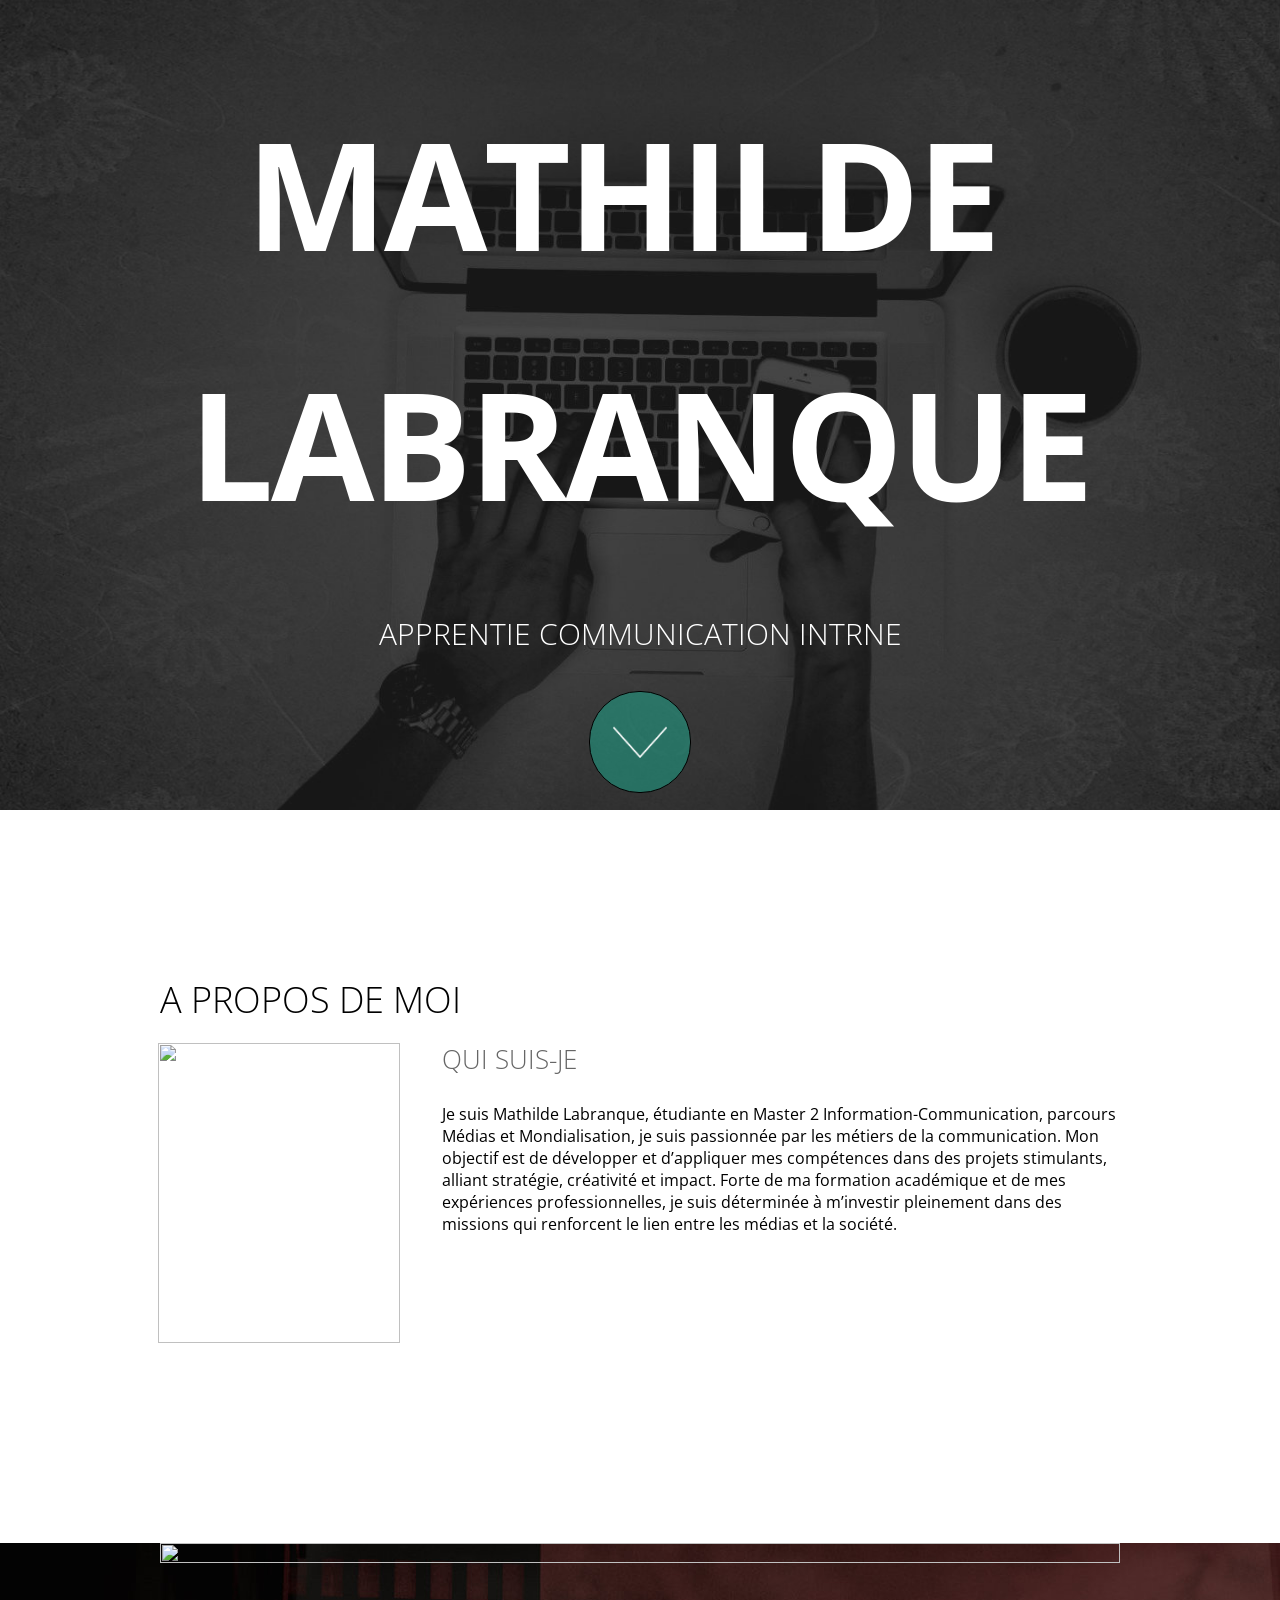
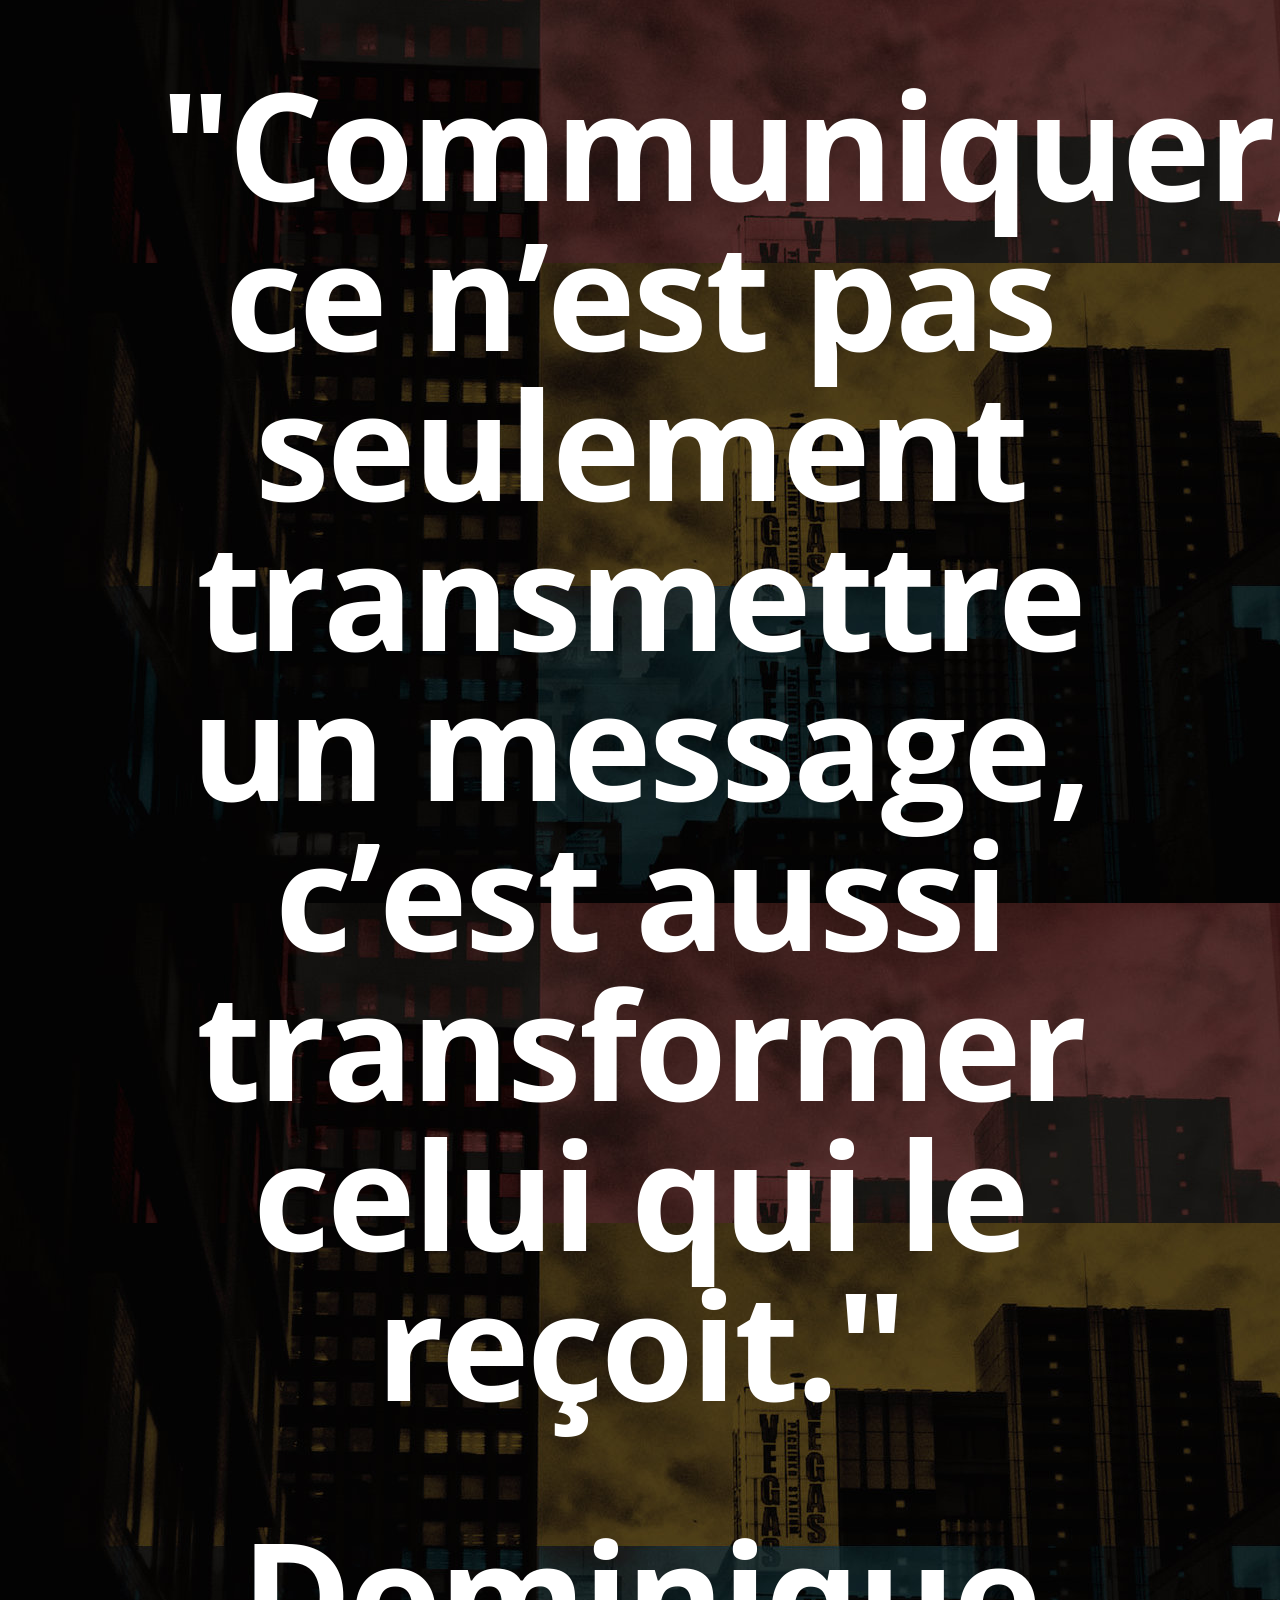
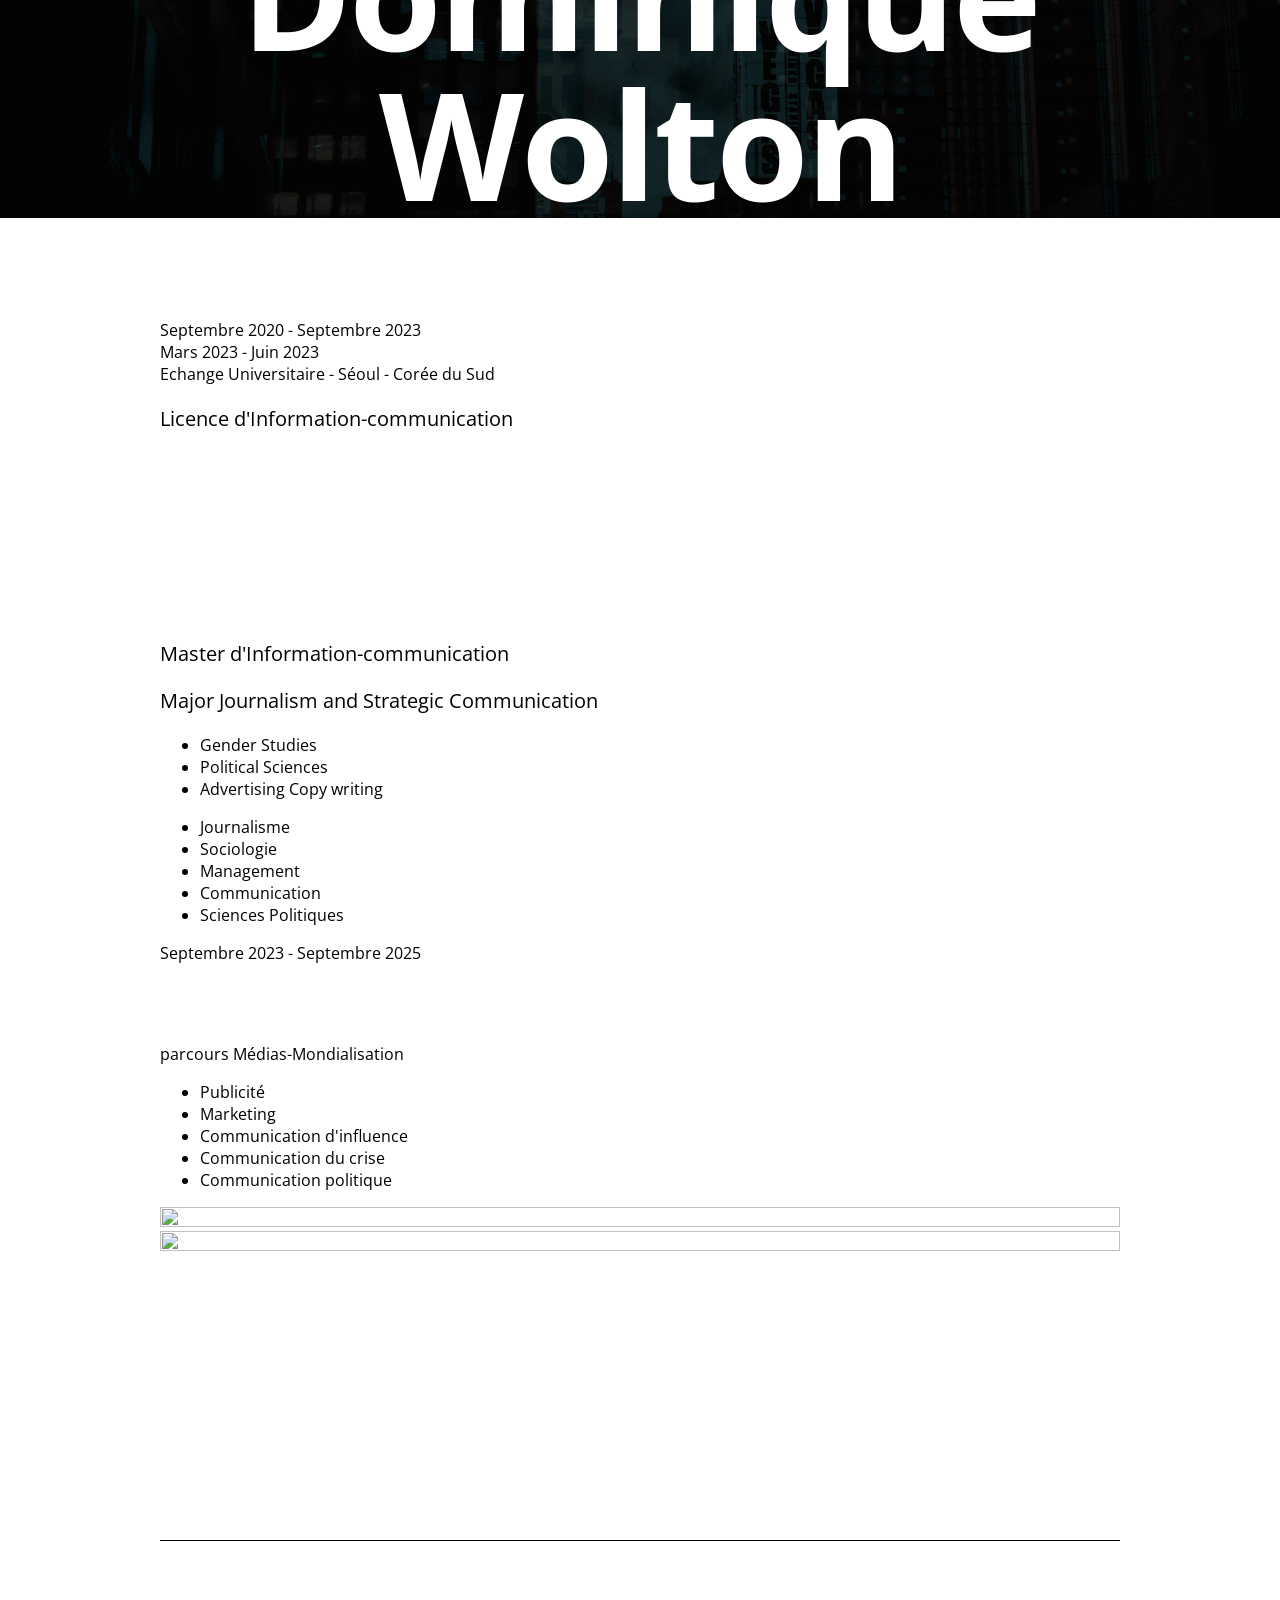
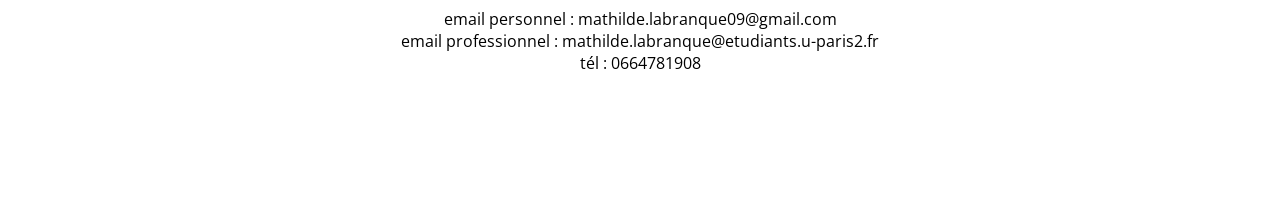
==== parcours-.html @ 7e93c634 "Batch update" ====
<!doctype html><html lang=""><head>
    <meta charset="UTF-8">
    <!-- generator meta tag -->
    <!-- leave this for stats and Silex version check -->
    <meta name="generator" content="Silex v2.2.14">
    <!-- End of generator meta tag -->
    <link href="css/normalize.css" rel="stylesheet">
    <link href="css/front-end.css" rel="stylesheet">
    <script src="js/jquery.js"></script>
    
    
    <script src="js/front-end.js"></script>

    
    <script class="silex-script"></script>
    





















    



    
    <title> - parcours </title>





















































    <meta name="viewport" content="width=device-width, initial-scale=1, maximum-scale=2.2" data-silex-viewport="">












    
    
    
    
<link href="https://fonts.googleapis.com/css?family=Open+Sans:700,300" rel="stylesheet" class="silex-custom-font"><script src="js/script.js"></script><link href="css/styles.css" rel="stylesheet"><style>body { opacity: 0; transition: .25s opacity ease; }</style></head>

<body class="body-initial enable-mobile all-style prevent-resizable prevent-selectable editable-style silex-runtime silex-published" data-current-page="page-parcours-">
    
    
    




































    























































    
    












<section class="container-element editable-style silex-id-1489143154958-1 section-element prevent-resizable">
        
    <div class="editable-style silex-element-content silex-id-1489143154957-0 container-element hero website-width">
            
            
        <div class="editable-style silex-id-1440793860642-0 text-element top-text text-style-1">
                <div class="silex-element-content normal">
                    <h1>MATHILDE&nbsp;</h1><h1>LABRANQUE </h1>
                    
                        <h2>Apprentie communication intrne<br></h2>
                    
                </div>
            </div><a class="editable-style silex-id-1440798151836-0 container-element go-down" href="#after-hero">

                <div class="editable-style silex-id-1484954814876-0 image-element"><img src="assets/scroll_arrow.png" class="" alt="scroll arrow down"></div>
            </a></div></section><section class="container-element editable-style silex-id-1489143327627-3 section-element prevent-resizable">
        
    <div class="editable-style silex-element-content silex-id-1489143327626-2 container-element website-width" id="after-hero">

            
            
            
        <div class="editable-style silex-id-1440798996856-3 text-element">
                <div class="silex-element-content normal">
                    <h3>A propos de moi</h3>
                </div>
            </div><div class="editable-style silex-id-1440798669277-2 image-element"><img src="assets/phto%20cv%20copie.jpg"></div><div class="editable-style silex-id-1440799193140-4 text-element content-black">
                <div class="silex-element-content normal">
                    <h3>Qui Suis-je<br></h3>
                    <p></p>

 
Je suis Mathilde Labranque, étudiante en Master 2 Information-Communication,&nbsp;parcours Médias et Mondialisation, je suis passionnée par les métiers de la&nbsp;communication.&nbsp;Mon objectif est de développer et d’appliquer mes compétences dans des projets stimulants, alliant stratégie, créativité et impact. Forte de ma formation académique et de mes expériences professionnelles, je suis déterminée à m’investir pleinement dans des missions qui renforcent le lien entre les médias et la société.

<p></p>
                </div>
            </div></div></section><section class="container-element editable-style silex-id-1489143411591-5 section-element prevent-resizable">
        
    <div class="editable-style silex-element-content website-width silex-id-1489143411591-4 container-element">
            
        <div class="editable-style image-element silex-id-1736778741949-45 page-parcours- paged-element paged-element-visible"><img src="assets/BACKGROUND.jpg"></div><div class="editable-style text-element silex-id-1736778786224-46 page-parcours- paged-element paged-element-visible"><div class="silex-element-content normal"><h1>
"Communiquer, ce n’est pas seulement transmettre un message, c’est aussi transformer celui qui le reçoit."

</h1></div></div><div class="editable-style text-element silex-id-1736778794388-48 page-parcours- paged-element paged-element-visible"><div class="silex-element-content normal"><h1>Dominique Wolton<br></h1></div></div></div></section><div class="container-element editable-style silex-id-1489143528708-7 section-element prevent-resizable">
        
    <div class="editable-style silex-element-content silex-id-1489143528708-6 container-element website-width" id="menu">
            
            
            
            

            
            
        <div class="editable-style text-element silex-id-1736778851912-50 page-parcours- paged-element paged-element-visible"><div class="silex-element-content normal">Septembre 2020 - Septembre 2023</div></div><div class="editable-style text-element silex-id-1736778851913-53 page-parcours- paged-element paged-element-visible"><div class="silex-element-content normal">Mars 2023 - Juin 2023</div></div><div class="editable-style text-element silex-id-1736778851914-58 page-parcours- paged-element paged-element-visible"><div class="silex-element-content normal">Echange Universitaire - Séoul - Corée du Sud <br></div></div><div class="editable-style text-element silex-id-1736778851913-51 page-parcours- paged-element paged-element-visible"><div class="silex-element-content normal"><p>Licence d'Information-communication</p><p><br></p><p><br></p><p><br></p><p><br></p><p>Master d'Information-communication </p><span class="_wysihtml-temp-caret-fix" style="position: absolute; display: block; min-width: 1px; z-index: 99999;">﻿</span></div></div><div class="editable-style text-element silex-id-1736778851913-55 page-parcours- paged-element paged-element-visible"><div class="silex-element-content normal">
<p>Major Journalism and&nbsp;Strategic Communication </p>

</div></div><div class="editable-style text-element silex-id-1736778851914-59 page-parcours- paged-element paged-element-visible"><div class="silex-element-content normal"><ul><li>Gender Studies<br></li><li>Political Sciences<br></li><li>Advertising Copy writing<br></li></ul></div></div><div class="editable-style text-element silex-id-1736778851913-57 page-parcours- paged-element paged-element-visible"><div class="silex-element-content normal"><ul><li>Journalisme</li><li>Sociologie</li><li>Management <br></li><li>Communication</li><li>Sciences Politiques <br></li></ul><span class="_wysihtml-temp-caret-fix" style="position: absolute; display: block; min-width: 1px; z-index: 99999;">﻿</span></div></div><div class="editable-style text-element silex-id-1736778851913-52 page-parcours- paged-element paged-element-visible"><div class="silex-element-content normal">Septembre 2023 - Septembre 2025<br><h2><br></h2></div></div><div class="editable-style text-element silex-id-1736778851913-56 page-parcours- paged-element paged-element-visible"><div class="silex-element-content normal">parcours Médias-Mondialisation<br></div></div><div class="editable-style text-element silex-id-1736778851914-60 page-parcours- paged-element paged-element-visible"><div class="silex-element-content normal"><ul><li>Publicité <br></li><li>Marketing</li><li>Communication d'influence</li><li>Communication du crise <br></li><li>Communication politique<br></li></ul></div></div><div class="editable-style image-element silex-id-1736779216977-72 page-parcours- paged-element paged-element-visible"><img src="assets/ifp-header.png"></div><div class="editable-style image-element silex-id-1736779251889-74 page-parcours- paged-element paged-element-visible"><img src="assets/universityseal.139f3586.jpg"></div></div></div><footer class="container-element editable-style silex-id-1489143627408-9 section-element prevent-resizable">
        <div class="editable-style silex-element-content website-width silex-id-1489143627407-8 container-element">
            <div class="editable-style silex-id-1440801730160-14 text-element footer">
                <div class="silex-element-content normal"><p><br></p><div>email personnel : mathilde.labranque09@gmail.com</div><div>email professionnel : mathilde.labranque@etudiants.u-paris2.fr</div><div>tél : 0664781908</div><div><br></div></div>
            </div>
        </div>
    </footer><section class="editable-style section-element silex-id-1736779336485-75 page-parcours- paged-element paged-element-visible"><div class="editable-style container-element silex-id-1736779336485-76 silex-element-content website-width prevent-draggable"></div></section></body></html>
---- css/front-end.css ----
/**
 * This file holds the styles of websites while editing
 */

body {
  min-height: 100vh;
  min-width: 98vw; /* remove approx size of vertical scroll bar */
}

/* prevent-auto-z-index is to let the components handle their z-index */
.section-element > .silex-element-content > *:not(.prevent-auto-z-index):not(.fixed) {
  /* put the elements of a section on top of sections bellow */
  z-index: 10;
}
/* workaround a bug of the 2.11 version (front end) */
/* sections used to hava margin-top: -1; which can not be edited in the UI */
.editable-style.section-element {
  margin-top: 0;
}
/****************************************************/
.website-width {
  width: 960px;
}
.paged-element-hidden {
  display: none !important;
}
/* resize */
.editable-style.image-element img {
  border-radius: inherit; /* this is to follow the element's radius */
	width: 100%;
	height: 100%;
}
/*
 .image-element > .silex-element-content {
	overflow: hidden;
}
*/
.html-element .silex-element-content {
  /* enable HTML content to have style="min-height: inherit;" */
  /* removed because it makes components buggy, add it to silex if you need to
  position: absolute;
  min-height: inherit;
  width: 100%; /* needed by slideshow components and probably others */
  /*
  height: 100%; /* needed by slideshow kreview and probably others */
}
/* wysihtml text editor styles */
.wysiwyg-float-left {
  float: left;
  margin: 0 8px 8px 0;
}
.wysiwyg-float-right {
  float: right;
  margin: 0 0 8px 8px;
}
/* Remove dots surrounding links in Firefox
    because of normalize.css */
a:focus{ outline: none;}

body .editable-style[data-silex-href] {
  cursor: pointer;
}
body.enable-mobile .editable-style.hide-on-desktop {
  display: none;
}
/* only outside the editor */
/* needs to be more qualified than body.enable-mobile .editable-style:not(.prevent-mobile-style) */
body.silex-runtime.body-initial .fixed {
  position: absolute;
  z-index: 20;
}
/* Mobile styles */
@media (max-width:480px) {
  /* needs to be more qualified than body.enable-mobile .editable-style:not(.prevent-mobile-style) */
  body.silex-runtime.body-initial .fixed {
    /* on mobile (chrome, this is needed to be on top of other content) */
    position: relative;
  }

  /* hide horizontal scroll bar which appears because of residual values in css
  html {
    overflow-x: hidden;
  }
  */
  body {
    position: initial; /* used to be absolute but now only in editor (editable.css), when position is absolute the body has the size of its content */
  }
  /* mobile mode */
  body.enable-mobile .editable-style:not(.prevent-mobile-style),
  body.enable-mobile .background.background-initial {
    position: static;
    top: auto;
    left: auto;
    max-width: 100%;
    min-width: auto; /* this is to remove sections min-width, since section min-width is set to the witdh of its content in Element::setStyle() */
    margin-left: auto;
    margin-right: auto;
  }
  body.enable-mobile .editable-style.section-element {
    padding: 0;
  }
  body.enable-mobile.silex-resizing .editable-style:not(.prevent-mobile-style) {
    max-width: unset; /* while dragging let the user size the elements freely */
  }
  body.enable-mobile .image-element.editable-style:not(.prevent-mobile-style) {
    position: relative;
  }
  body.enable-mobile .editable-style.section-element {
    max-width: 100%; /* section bg should be 100% width because user do not need to grab the side and resize */
    padding: 0;
    margin: 0;
  }
  body.enable-mobile .container-element:not(.paged-element-hidden) {
    display: flex;
    align-items: center;
    justify-content: space-around;
    flex-wrap: wrap;
  }
  /* but still hide paged elements or desktop only elements */
  body.enable-mobile .editable-style.hide-on-mobile {
    display: none;
  }
  body.enable-mobile .editable-style.hide-on-desktop:not(.paged-element-hidden) {
    display: initial;
  }
  body.silex-runtime.enable-mobile .background.background-initial {
    max-width: 100%;
  }
}

/* only outside the editor */
/* needs to be more qualified than body.enable-mobile .editable-style:not(.prevent-mobile-style) */
body.silex-runtime.body-initial .fixed {
  position: absolute;
  z-index: 20;
}
/* Mobile styles */
@media (max-width:480px) {
  /* needs to be more qualified than body.enable-mobile .editable-style:not(.prevent-mobile-style) */
  body.silex-runtime.body-initial .fixed {
    /* on mobile (chrome, this is needed to be on top of other content) */
    position: relative;
  }
}

/**
 * prodotype components
 */
.silex-element-content-full-height .silex-element-content {
  height: 100%;
}
silex-template,
.prodotype-preview {
  display: none;
}
.prodotype-runtime,
.prodotype-runtime-strict {
  display: none;
}
.prodotype-published {
  display: none;
}
body.silex-editor .prodotype-preview {
  display: block;
}
body.silex-runtime .prodotype-runtime,
body.silex-runtime .prodotype-runtime-strict {
  display: block;
}
body.silex-published .prodotype-published {
  display: block;
}
body.silex-publish .prodotype-runtime-strict {
  display: none;
}
.prodotype-force-size {
  position: absolute;
  width: 100%;
  height: 100%;
}
.silex-component-button button {
  width: 100%;
}
/* full-width component*/
div.editable-style.full-width-section {
  min-height: 100px;
}

div.editable-style.full-width-section>.editable-style {
  position: static;
  min-width: 100%;
}

div.editable-style.full-width-section>.editable-style.silex-element-content {
  display: none;
}
---- css/styles.css ----
body, html {scroll-behavior: smooth;}.hero {min-height: 90vh;}.heading1 {text-shadow: 2px -2px 5px rgba(0, 0, 0, 0.75);}.button.page-link-active {background-color: #FC6F5C;}
.body-initial {background-color: rgb(255, 255, 255); position: static;}.silex-id-1489143154958-1 {background-image: url(../assets/top-pic.jpg); background-position: center center; background-size: cover; background-repeat: no-repeat; background-color: rgba(51,51,51,1); position: static; margin-top: -1px;}.silex-id-1489143154957-0 {background-color: transparent; position: relative; margin-left: auto; margin-right: auto; display: flex; flex-direction: column; align-items: center; justify-content: space-evenly;}.silex-id-1440793860642-0 {width: 960px; top: 151px; left: 0px; background-color: transparent; border-top-left-radius: 5px; border-top-right-radius: 5px; border-bottom-right-radius: 5px; border-bottom-left-radius: 5px; border-top-width: 0px; border-right-width: 0px; border-bottom-width: 0px; border-left-width: 0px; border-top-style: solid; border-right-style: solid; border-bottom-style: solid; border-left-style: solid; min-height: 394px; position: static;}.silex-id-1440798151836-0 {width: 100px; top: 633px; left: 443px; background-color: rgba(26, 188, 156, 0.447059); border-top-left-radius: 50px; border-top-right-radius: 50px; border-bottom-right-radius: 50px; border-bottom-left-radius: 50px; border-top-width: 1px; border-right-width: 1px; border-bottom-width: 1px; border-left-width: 1px; border-top-style: solid; border-right-style: solid; border-bottom-style: solid; border-left-style: solid; border-top-color: rgb(0, 0, 0); border-right-color: rgb(0, 0, 0); border-bottom-color: rgb(0, 0, 0); border-left-color: rgb(0, 0, 0); min-height: 100px; position: static; display: flex; align-items: center; justify-content: center;}.silex-id-1484954814876-0 {width: 54px; top: 37px; left: 23px; height: 33px; position: static;}.silex-id-1489143327627-3 {background-color: transparent; position: static; margin-top: -1px;}.silex-id-1489143327626-2 {background-color: transparent; min-height: 733px; position: relative; margin-left: auto; margin-right: auto;}.silex-id-1440798996856-3 {width: 489px; top: 129px; left: 0px; min-height: 94px; position: absolute;}.silex-id-1440798669277-2 {width: 242px; top: 233px; left: -2px; height: 300px; position: absolute;}.silex-id-1440799193140-4 {width: 678px; top: 205px; left: 282px; min-height: 347px; position: absolute;}.silex-id-1489143411591-5 {background-color: rgba(51,51,51,1); background-image: url(../assets/pic2.jpg); position: static; margin-top: -1px;}.silex-id-1489143411591-4 {background-color: transparent; min-height: 960px; position: relative; margin-left: auto; margin-right: auto;}.silex-id-1440800016088-6 {width: 960px; top: 134px; left: 0px; min-height: 621px; position: absolute;}.silex-id-1489143528708-7 {position: static; margin-top: -1px;}.silex-id-1489143528708-6 {background-color: rgb(255, 255, 255); min-height: 1163px; position: relative; margin-left: auto; margin-right: auto;}.silex-id-1440800306868-7 {width: 130px; top: 67px; left: 212px; background-color: rgb(83, 161, 173); border-top-left-radius: 11px; border-top-right-radius: 11px; border-bottom-right-radius: 11px; border-bottom-left-radius: 11px; min-height: 40px; position: absolute;}.silex-id-1440800468283-8 {width: 130px; top: 67px; left: 412px; background-color: rgb(83, 161, 173); border-top-left-radius: 11px; border-top-right-radius: 11px; border-bottom-right-radius: 11px; border-bottom-left-radius: 11px; min-height: 40px; position: absolute;}.silex-id-1440800509589-9 {width: 130px; top: 67px; left: 612px; background-color: rgb(83, 161, 173); border-top-left-radius: 11px; border-top-right-radius: 11px; border-bottom-right-radius: 11px; border-bottom-left-radius: 11px; min-height: 40px; position: absolute;}.silex-id-1440800819834-10 {width: 960px; top: 170px; left: 0px; min-height: 960px; position: absolute;}.silex-id-1440801309675-13 {width: 960px; top: 180px; left: 0px; min-height: 960px; position: absolute;}.silex-id-1492792986749-1 {height: 979px; width: 960px; background-color: transparent; top: 162px; left: 0px; position: absolute;}.silex-id-1489143627408-9 {position: static; margin-top: -1px;}.silex-id-1489143627407-8 {background-color: rgb(255, 255, 255); min-height: 324px; position: relative; margin-left: auto; margin-right: auto;}.silex-id-1440801730160-14 {width: 960px; top: 58px; left: 0px; border-top-width: 1px; border-right-width: 0px; border-bottom-width: 0px; border-left-width: 0px; border-top-style: solid; border-right-style: solid; border-bottom-style: solid; border-left-style: solid; min-height: 218.25px; position: absolute;}@media only screen and (max-width: 480px) {.silex-id-1489143154957-0 {top: 0px; left: 12px; width: 445px;}.silex-id-1440793860642-0 {top: 75px; left: 11px; width: 423px; min-height: 558px;}.silex-id-1440798151836-0 {width: 70px; min-height: 70px;}.silex-id-1489143327627-3 {top: 1020px; left: 0px;}.silex-id-1489143327626-2 {min-height: 1014px;}.silex-id-1489143528708-7 {top: 6167px; left: 0px;}.silex-id-1489143528708-6 {min-height: 472px;}.silex-id-1440801309675-13 {top: 195px; left: 11px; width: 423px; min-height: 2525px;}}
.website-width {width: 960px;}@media (min-width: 481px) {.silex-editor {min-width: 1160px;}}
h1 {font-weight: 700; font-size: 150px; color: #FFFFFF; text-align: center; line-height: 1; letter-spacing: -3px;}h2 {font-weight: 300; font-size: 30px; color: #FFFFFF; text-align: center; text-transform: uppercase; line-height: 1;}h3 {font-weight: 300; font-size: 36px; text-transform: uppercase;}.text-element > .silex-element-content {font-family: 'Open Sans', sans-serif;}p {font-size: 20px;}a {text-decoration: none;}[data-silex-href] {text-decoration: none;}@media only screen and (max-width: 480px) {h1 {font-weight: 300; margin-left: 10px; margin-right: 10px;}h2 {margin-left: 10px; margin-right: 10px;}h3 {padding-left: 10px; padding-right: 10px;}.text-element > .silex-element-content {font-size: 150%;}p {font-size: 150%; padding-left: 10px; padding-right: 10px;}b {font-weight: 300;}}
.text-style-1 b {color: #1ABC9C;}
.content-black h3 {font-size: 26px; color: #666666;}
.content-white.text-element > .silex-element-content {color: #FFFFFF; text-align: center;}
.content-columns.text-element > .silex-element-content {text-align: justify; columns: 2; column-gap: 55px;}@media only screen and (max-width: 480px) {.content-columns.text-element > .silex-element-content {columns: 1;}}
.footer.text-element > .silex-element-content {text-align: center;}
#parent_1736767745018_129 .prodotype-preview {list-style-type: none; margin: 0; padding: 0;}#parent_1736767745018_129 .prodotype-preview .preview-text {display: flex; align-items: center; justify-content: center;}#parent_1736767745018_129 .prodotype-preview .preview-text p {z-index: 1; background-color: black; color: white;}#parent_1736767745018_129 .slide-0 .slide-image {background-image: url(http://localhost:6805/ce/fs/get/Documents/silex/silex-meta/packages/silex-templates/perso2/assets/top-pic.jpg);}#parent_1736767745018_129 .slide-1 .slide-image {background-image: url(http://localhost:6805/ce/fs/get/Documents/silex/silex-meta/packages/silex-templates/perso2/assets/pic2.jpg);}#parent_1736767745018_129 .unslider {position: relative;}#parent_1736767745018_129 .slide-image {width: 100%; display: flex; justify-content: center; background-repeat: no-repeat; background-size: cover; background-position: 50%; align-items: flex-end;}#parent_1736767745018_129 figcaption {padding: 50px; color: white; background-color: rgba(0,0,0,0.5); width: 100%; text-align: center;}#parent_1736767745018_129 .unslider-nav {position: absolute; bottom: 10px; left: 0; right: 0; top: auto; margin: 0;}#parent_1736767745018_129 .unslider-nav ol {text-align: center;}#parent_1736767745018_129 .unslider-nav ol li.unslider-active {background: #fff; cursor: default; opacity: 1;}#parent_1736767745018_129 .unslider-nav ol li {display: inline-block; float: none; width: 6px; height: 6px; margin: 0 4px; padding: 3px; background: transparent; border-radius: 10px; overflow: hidden; text-indent: -999em; border: 2px solid #fff; cursor: pointer; opacity: .4;}#parent_1736767745018_129 .unslider-arrow {display: block; width: 32px; height: 32px; top: 50%; right: 16px; left: auto; margin-top: -16px; overflow: hidden; background: rgba(0,0,0,.2) no-repeat 50% 50%; background-image: url([data-uri]); background-size: 7px 11px; border-radius: 32px; text-indent: -999em; opacity: .6; transition: opacity .2s;}#parent_1736767745018_129 .unslider-arrow.prev {left: 16px; right: auto; -ms-transform: rotate(-180deg); transform: rotate(-180deg);}body.silex-runtime {opacity: 1;}
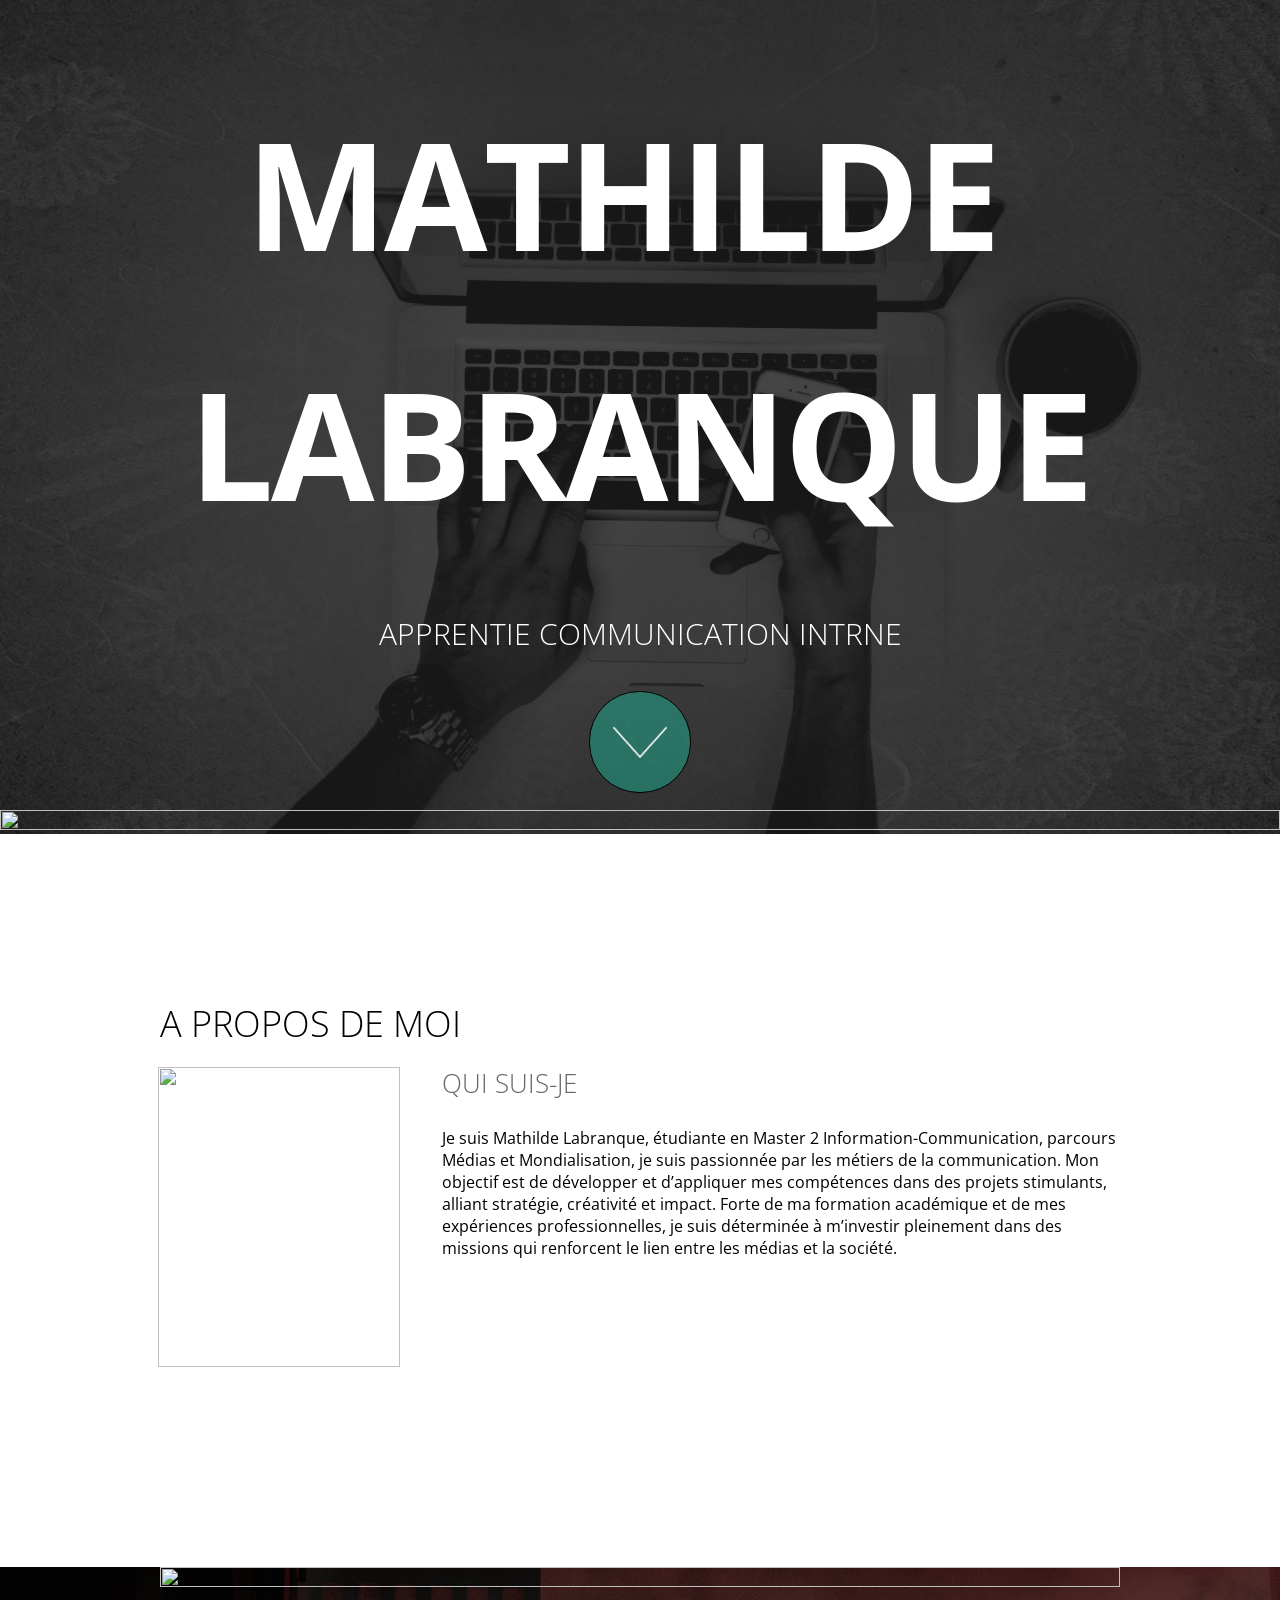
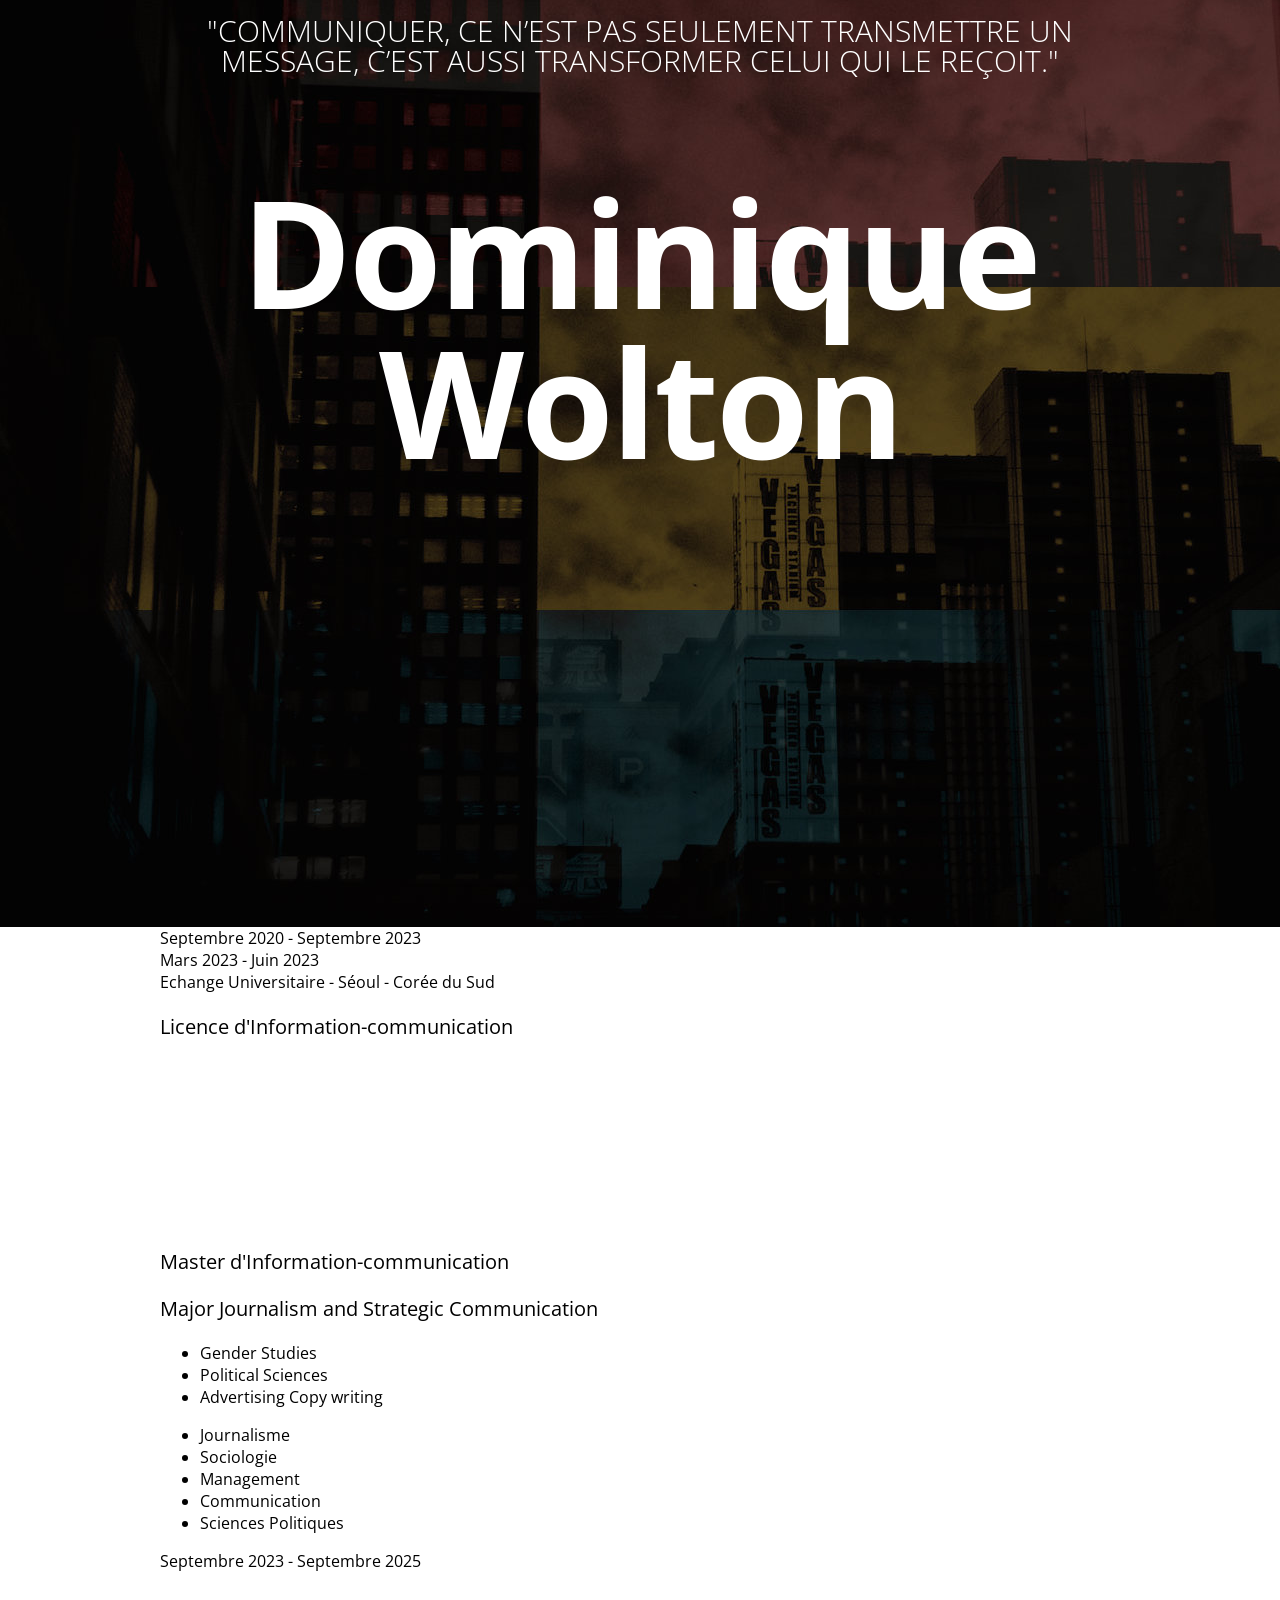
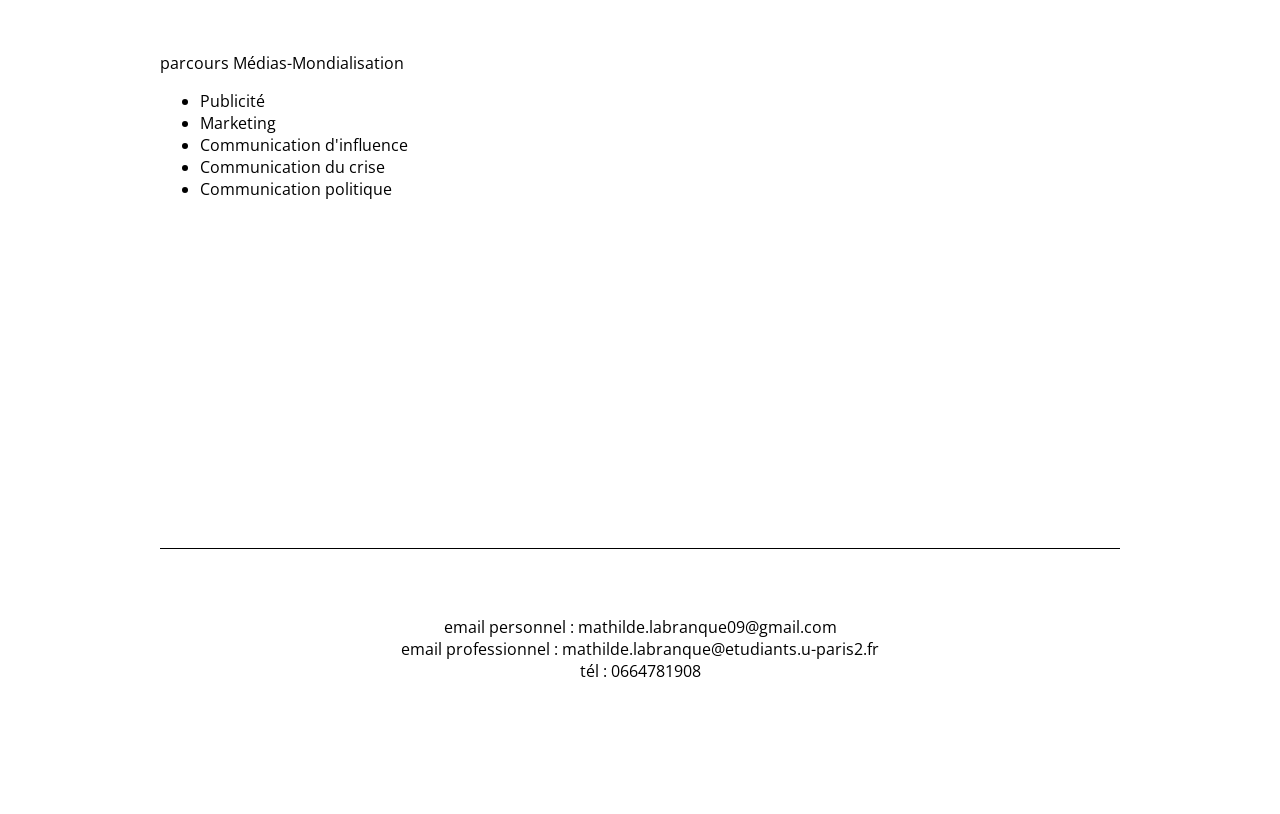
==== commit 1e85fe7c: "Batch update" ====
--- a/parcours-.html
+++ b/parcours-.html
@@ -238,7 +238,7 @@
             </div><a class="editable-style silex-id-1440798151836-0 container-element go-down" href="#after-hero">
 
                 <div class="editable-style silex-id-1484954814876-0 image-element"><img src="assets/scroll_arrow.png" class="" alt="scroll arrow down"></div>
-            </a></div></section><section class="container-element editable-style silex-id-1489143327627-3 section-element prevent-resizable">
+            </a></div><div class="editable-style image-element silex-id-1736780457421-26 page-parcours- paged-element paged-element-visible"><img src="assets/BACKGROUND.jpg"></div></section><section class="container-element editable-style silex-id-1489143327627-3 section-element prevent-resizable">
         
     <div class="editable-style silex-element-content silex-id-1489143327626-2 container-element website-width" id="after-hero">
 
@@ -263,10 +263,8 @@
         
     <div class="editable-style silex-element-content website-width silex-id-1489143411591-4 container-element">
             
-        <div class="editable-style image-element silex-id-1736778741949-45 page-parcours- paged-element paged-element-visible"><img src="assets/BACKGROUND.jpg"></div><div class="editable-style text-element silex-id-1736778786224-46 page-parcours- paged-element paged-element-visible"><div class="silex-element-content normal"><h1>
-"Communiquer, ce n’est pas seulement transmettre un message, c’est aussi transformer celui qui le reçoit."
-
-</h1></div></div><div class="editable-style text-element silex-id-1736778794388-48 page-parcours- paged-element paged-element-visible"><div class="silex-element-content normal"><h1>Dominique Wolton<br></h1></div></div></div></section><div class="container-element editable-style silex-id-1489143528708-7 section-element prevent-resizable">
+        <div class="editable-style image-element silex-id-1736778741949-45 page-parcours- paged-element paged-element-visible"><img src="assets/BACKGROUND.jpg"></div><div class="editable-style text-element silex-id-1736778786224-46 page-parcours- paged-element paged-element-visible"><div class="silex-element-content normal"> <h2>"Communiquer, ce n’est pas seulement transmettre un message, c’est aussi transformer celui qui le reçoit."
+</h2></div></div><div class="editable-style text-element silex-id-1736778794388-48 page-parcours- paged-element paged-element-visible"><div class="silex-element-content normal"><h1>Dominique Wolton<br></h1></div></div></div></section><div class="container-element editable-style silex-id-1489143528708-7 section-element prevent-resizable">
         
     <div class="editable-style silex-element-content silex-id-1489143528708-6 container-element website-width" id="menu">
             
@@ -279,7 +277,7 @@
         <div class="editable-style text-element silex-id-1736778851912-50 page-parcours- paged-element paged-element-visible"><div class="silex-element-content normal">Septembre 2020 - Septembre 2023</div></div><div class="editable-style text-element silex-id-1736778851913-53 page-parcours- paged-element paged-element-visible"><div class="silex-element-content normal">Mars 2023 - Juin 2023</div></div><div class="editable-style text-element silex-id-1736778851914-58 page-parcours- paged-element paged-element-visible"><div class="silex-element-content normal">Echange Universitaire - Séoul - Corée du Sud <br></div></div><div class="editable-style text-element silex-id-1736778851913-51 page-parcours- paged-element paged-element-visible"><div class="silex-element-content normal"><p>Licence d'Information-communication</p><p><br></p><p><br></p><p><br></p><p><br></p><p>Master d'Information-communication </p><span class="_wysihtml-temp-caret-fix" style="position: absolute; display: block; min-width: 1px; z-index: 99999;">﻿</span></div></div><div class="editable-style text-element silex-id-1736778851913-55 page-parcours- paged-element paged-element-visible"><div class="silex-element-content normal">
 <p>Major Journalism and&nbsp;Strategic Communication </p>
 
-</div></div><div class="editable-style text-element silex-id-1736778851914-59 page-parcours- paged-element paged-element-visible"><div class="silex-element-content normal"><ul><li>Gender Studies<br></li><li>Political Sciences<br></li><li>Advertising Copy writing<br></li></ul></div></div><div class="editable-style text-element silex-id-1736778851913-57 page-parcours- paged-element paged-element-visible"><div class="silex-element-content normal"><ul><li>Journalisme</li><li>Sociologie</li><li>Management <br></li><li>Communication</li><li>Sciences Politiques <br></li></ul><span class="_wysihtml-temp-caret-fix" style="position: absolute; display: block; min-width: 1px; z-index: 99999;">﻿</span></div></div><div class="editable-style text-element silex-id-1736778851913-52 page-parcours- paged-element paged-element-visible"><div class="silex-element-content normal">Septembre 2023 - Septembre 2025<br><h2><br></h2></div></div><div class="editable-style text-element silex-id-1736778851913-56 page-parcours- paged-element paged-element-visible"><div class="silex-element-content normal">parcours Médias-Mondialisation<br></div></div><div class="editable-style text-element silex-id-1736778851914-60 page-parcours- paged-element paged-element-visible"><div class="silex-element-content normal"><ul><li>Publicité <br></li><li>Marketing</li><li>Communication d'influence</li><li>Communication du crise <br></li><li>Communication politique<br></li></ul></div></div><div class="editable-style image-element silex-id-1736779216977-72 page-parcours- paged-element paged-element-visible"><img src="assets/ifp-header.png"></div><div class="editable-style image-element silex-id-1736779251889-74 page-parcours- paged-element paged-element-visible"><img src="assets/universityseal.139f3586.jpg"></div></div></div><footer class="container-element editable-style silex-id-1489143627408-9 section-element prevent-resizable">
+</div></div><div class="editable-style text-element silex-id-1736778851914-59 page-parcours- paged-element paged-element-visible"><div class="silex-element-content normal"><ul><li>Gender Studies<br></li><li>Political Sciences<br></li><li>Advertising Copy writing<br></li></ul></div></div><div class="editable-style text-element silex-id-1736778851913-57 page-parcours- paged-element paged-element-visible"><div class="silex-element-content normal"><ul><li>Journalisme</li><li>Sociologie</li><li>Management <br></li><li>Communication</li><li>Sciences Politiques <br></li></ul><span class="_wysihtml-temp-caret-fix" style="position: absolute; display: block; min-width: 1px; z-index: 99999;">﻿</span></div></div><div class="editable-style text-element silex-id-1736778851913-52 page-parcours- paged-element paged-element-visible"><div class="silex-element-content normal">Septembre 2023 - Septembre 2025<br><h2><br></h2></div></div><div class="editable-style text-element silex-id-1736778851913-56 page-parcours- paged-element paged-element-visible"><div class="silex-element-content normal">parcours Médias-Mondialisation<br></div></div><div class="editable-style text-element silex-id-1736778851914-60 page-parcours- paged-element paged-element-visible"><div class="silex-element-content normal"><ul><li>Publicité <br></li><li>Marketing</li><li>Communication d'influence</li><li>Communication du crise <br></li><li>Communication politique<br></li></ul></div></div><div class="editable-style text-element silex-id-1736780627628-27 page-parcours- paged-element paged-element-visible"><div class="silex-element-content normal"><h2>Université Paris-Panthéon-Assas - IFP</h2><span class="_wysihtml-temp-caret-fix" style="position: absolute; display: block; min-width: 1px; z-index: 99999;">﻿</span></div></div><div class="editable-style text-element silex-id-1736780700664-28 page-parcours- paged-element paged-element-visible"><div class="silex-element-content normal"><h2>Sogang University<br></h2></div></div></div></div><footer class="container-element editable-style silex-id-1489143627408-9 section-element prevent-resizable">
         <div class="editable-style silex-element-content website-width silex-id-1489143627407-8 container-element">
             <div class="editable-style silex-id-1440801730160-14 text-element footer">
                 <div class="silex-element-content normal"><p><br></p><div>email personnel : mathilde.labranque09@gmail.com</div><div>email professionnel : mathilde.labranque@etudiants.u-paris2.fr</div><div>tél : 0664781908</div><div><br></div></div>
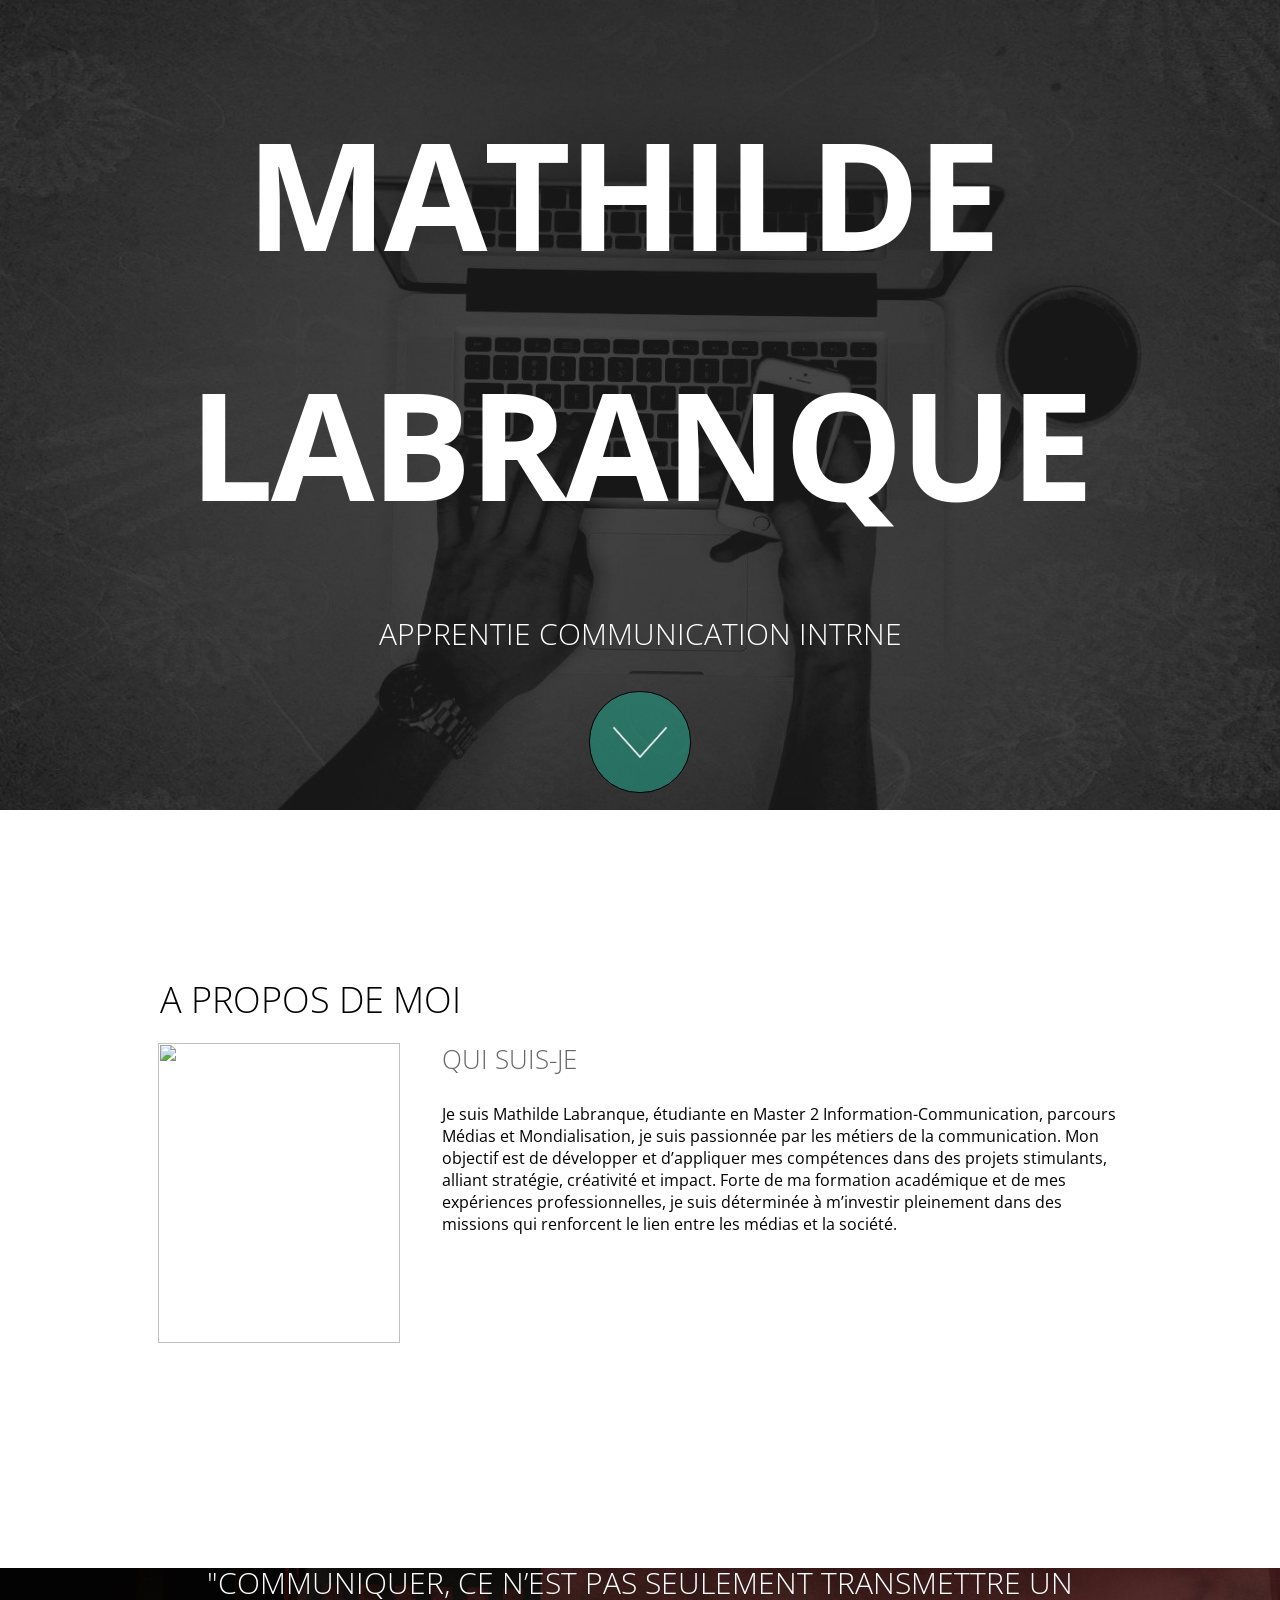
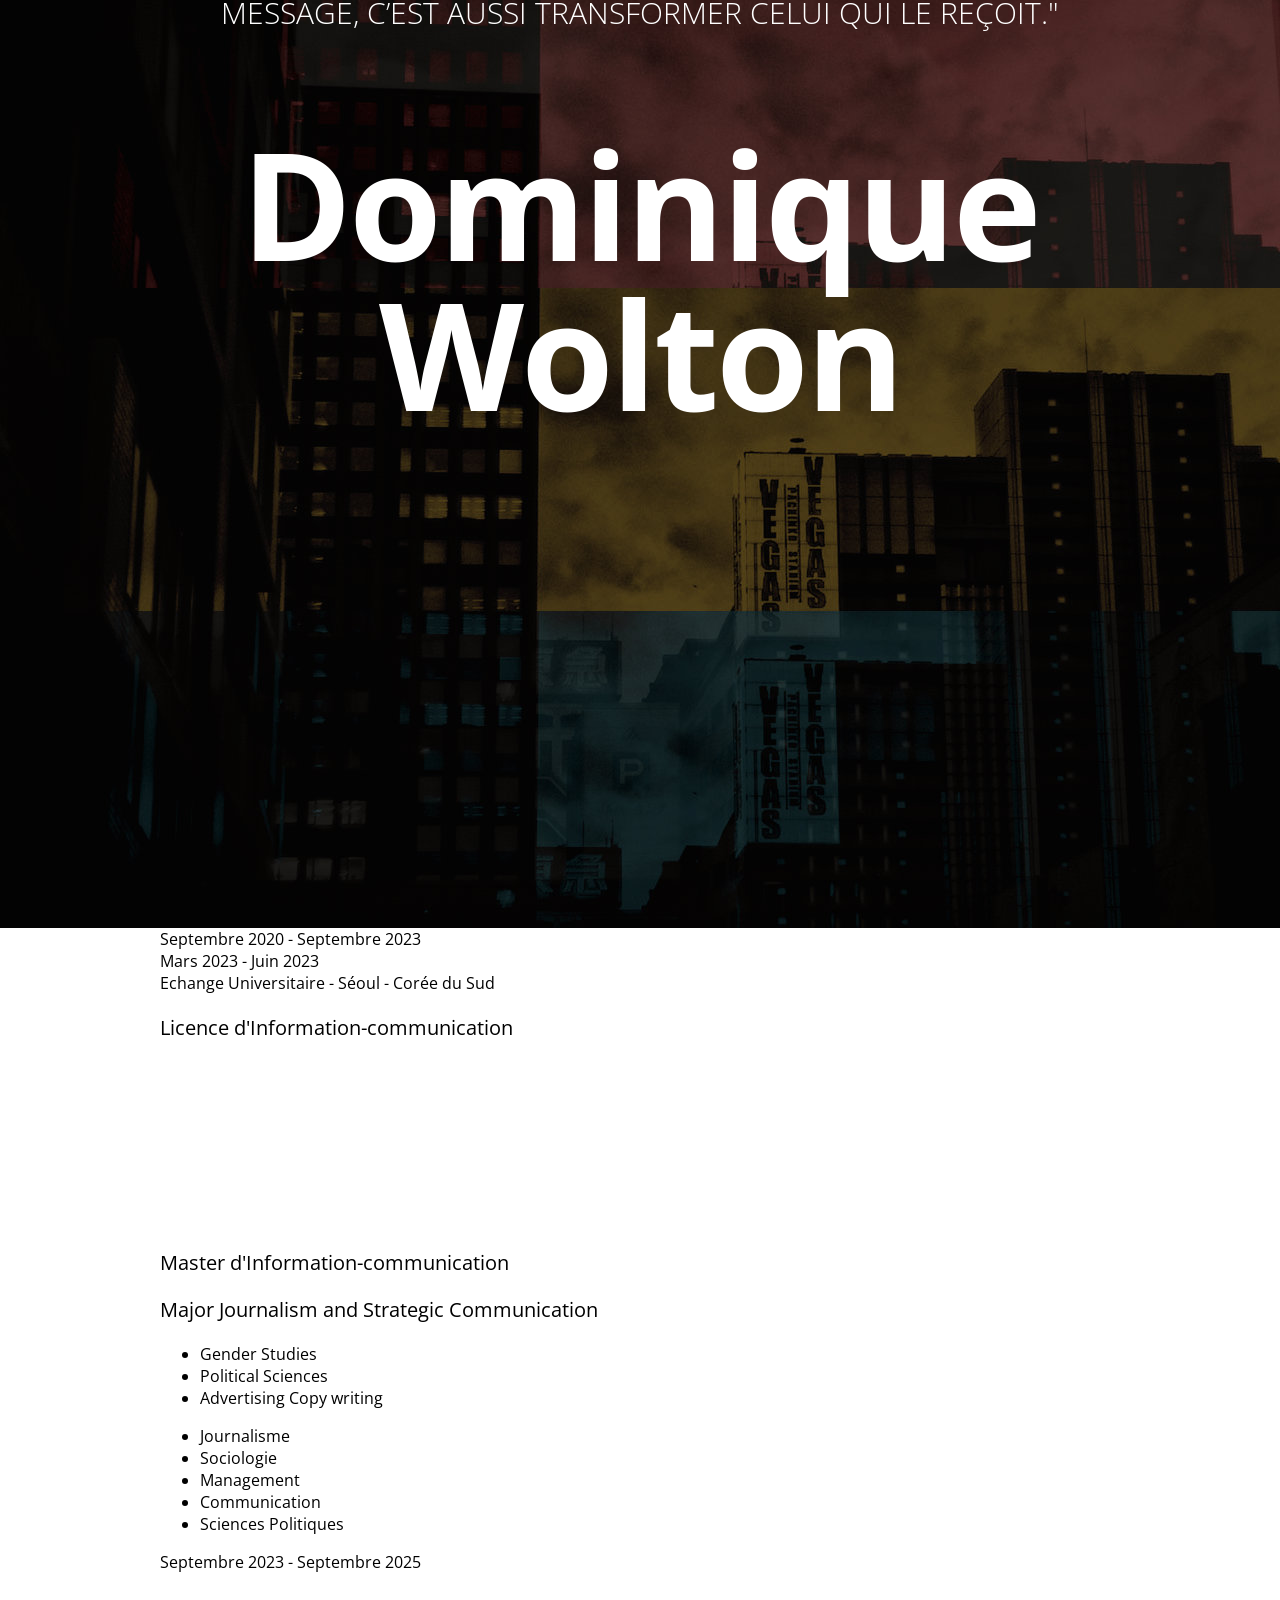
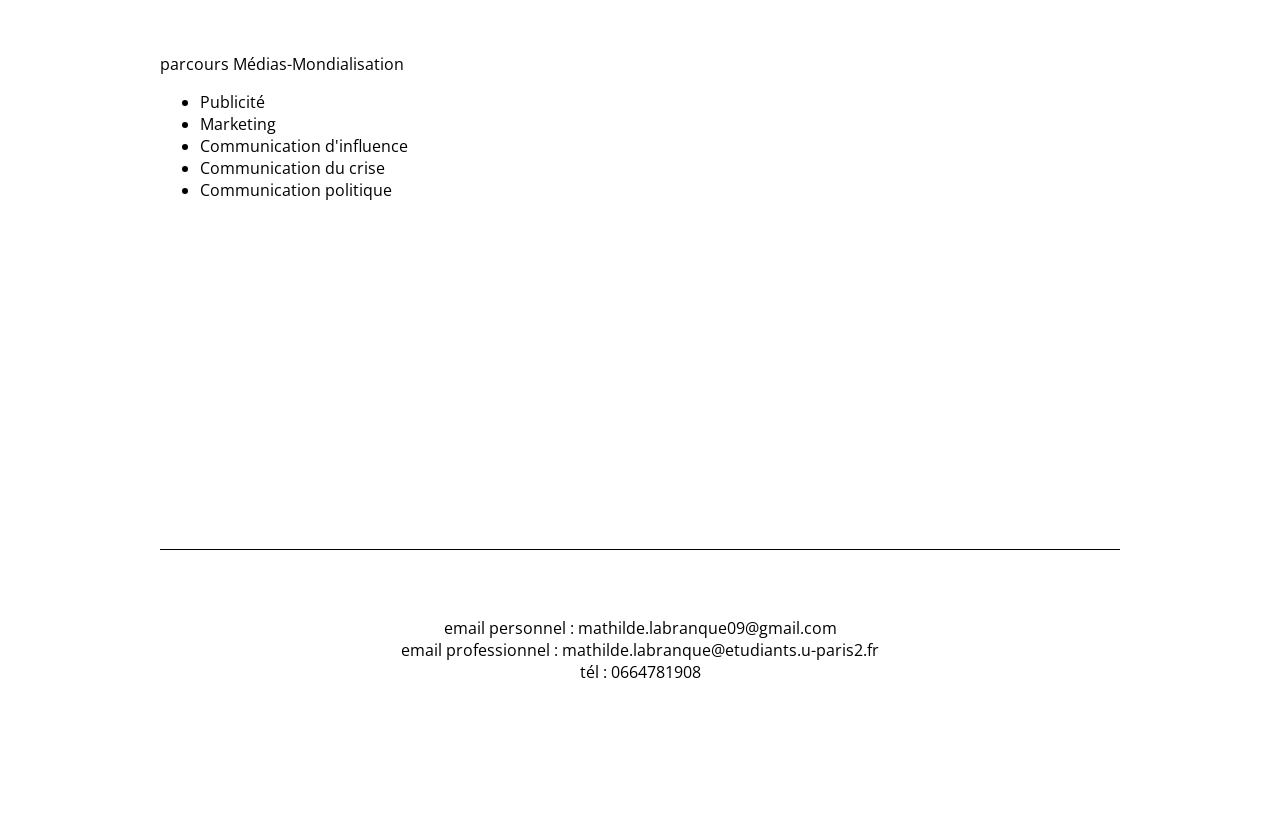
==== commit d04599e6: "Batch update" ====
--- a/parcours-.html
+++ b/parcours-.html
@@ -223,22 +223,12 @@
 
 
 
-<section class="container-element editable-style silex-id-1489143154958-1 section-element prevent-resizable">
-        
-    <div class="editable-style silex-element-content silex-id-1489143154957-0 container-element hero website-width">
-            
-            
-        <div class="editable-style silex-id-1440793860642-0 text-element top-text text-style-1">
-                <div class="silex-element-content normal">
+<section class="editable-style section-element silex-id-1489143154958-1"><div class="editable-style container-element silex-id-1489143154957-0 hero website-width" title=""><div class="editable-style text-element silex-id-1440793860642-0 top-text text-style-1" title=""><div class="silex-element-content normal">
                     <h1>MATHILDE&nbsp;</h1><h1>LABRANQUE </h1>
                     
                         <h2>Apprentie communication intrne<br></h2>
                     
-                </div>
-            </div><a class="editable-style silex-id-1440798151836-0 container-element go-down" href="#after-hero">
-
-                <div class="editable-style silex-id-1484954814876-0 image-element"><img src="assets/scroll_arrow.png" class="" alt="scroll arrow down"></div>
-            </a></div><div class="editable-style image-element silex-id-1736780457421-26 page-parcours- paged-element paged-element-visible"><img src="assets/BACKGROUND.jpg"></div></section><section class="container-element editable-style silex-id-1489143327627-3 section-element prevent-resizable">
+                </div></div><a class="editable-style container-element silex-id-1440798151836-0 go-down" href="#after-hero"><div class="editable-style image-element silex-id-1484954814876-0" title=""><img src="assets/scroll_arrow.png" class=""></div></a></div></section><section class="container-element editable-style silex-id-1489143327627-3 section-element prevent-resizable">
         
     <div class="editable-style silex-element-content silex-id-1489143327626-2 container-element website-width" id="after-hero">
 
@@ -259,11 +249,7 @@
 
 <p></p>
                 </div>
-            </div></div></section><section class="container-element editable-style silex-id-1489143411591-5 section-element prevent-resizable">
-        
-    <div class="editable-style silex-element-content website-width silex-id-1489143411591-4 container-element">
-            
-        <div class="editable-style image-element silex-id-1736778741949-45 page-parcours- paged-element paged-element-visible"><img src="assets/BACKGROUND.jpg"></div><div class="editable-style text-element silex-id-1736778786224-46 page-parcours- paged-element paged-element-visible"><div class="silex-element-content normal"> <h2>"Communiquer, ce n’est pas seulement transmettre un message, c’est aussi transformer celui qui le reçoit."
+            </div></div></section><section class="editable-style section-element silex-id-1489143411591-5"><div class="editable-style container-element silex-id-1489143411591-4 website-width" title=""><div class="editable-style text-element silex-id-1736778786224-46 page-parcours- paged-element paged-element-visible"><div class="silex-element-content normal"> <h2>"Communiquer, ce n’est pas seulement transmettre un message, c’est aussi transformer celui qui le reçoit."
 </h2></div></div><div class="editable-style text-element silex-id-1736778794388-48 page-parcours- paged-element paged-element-visible"><div class="silex-element-content normal"><h1>Dominique Wolton<br></h1></div></div></div></section><div class="container-element editable-style silex-id-1489143528708-7 section-element prevent-resizable">
         
     <div class="editable-style silex-element-content silex-id-1489143528708-6 container-element website-width" id="menu">
